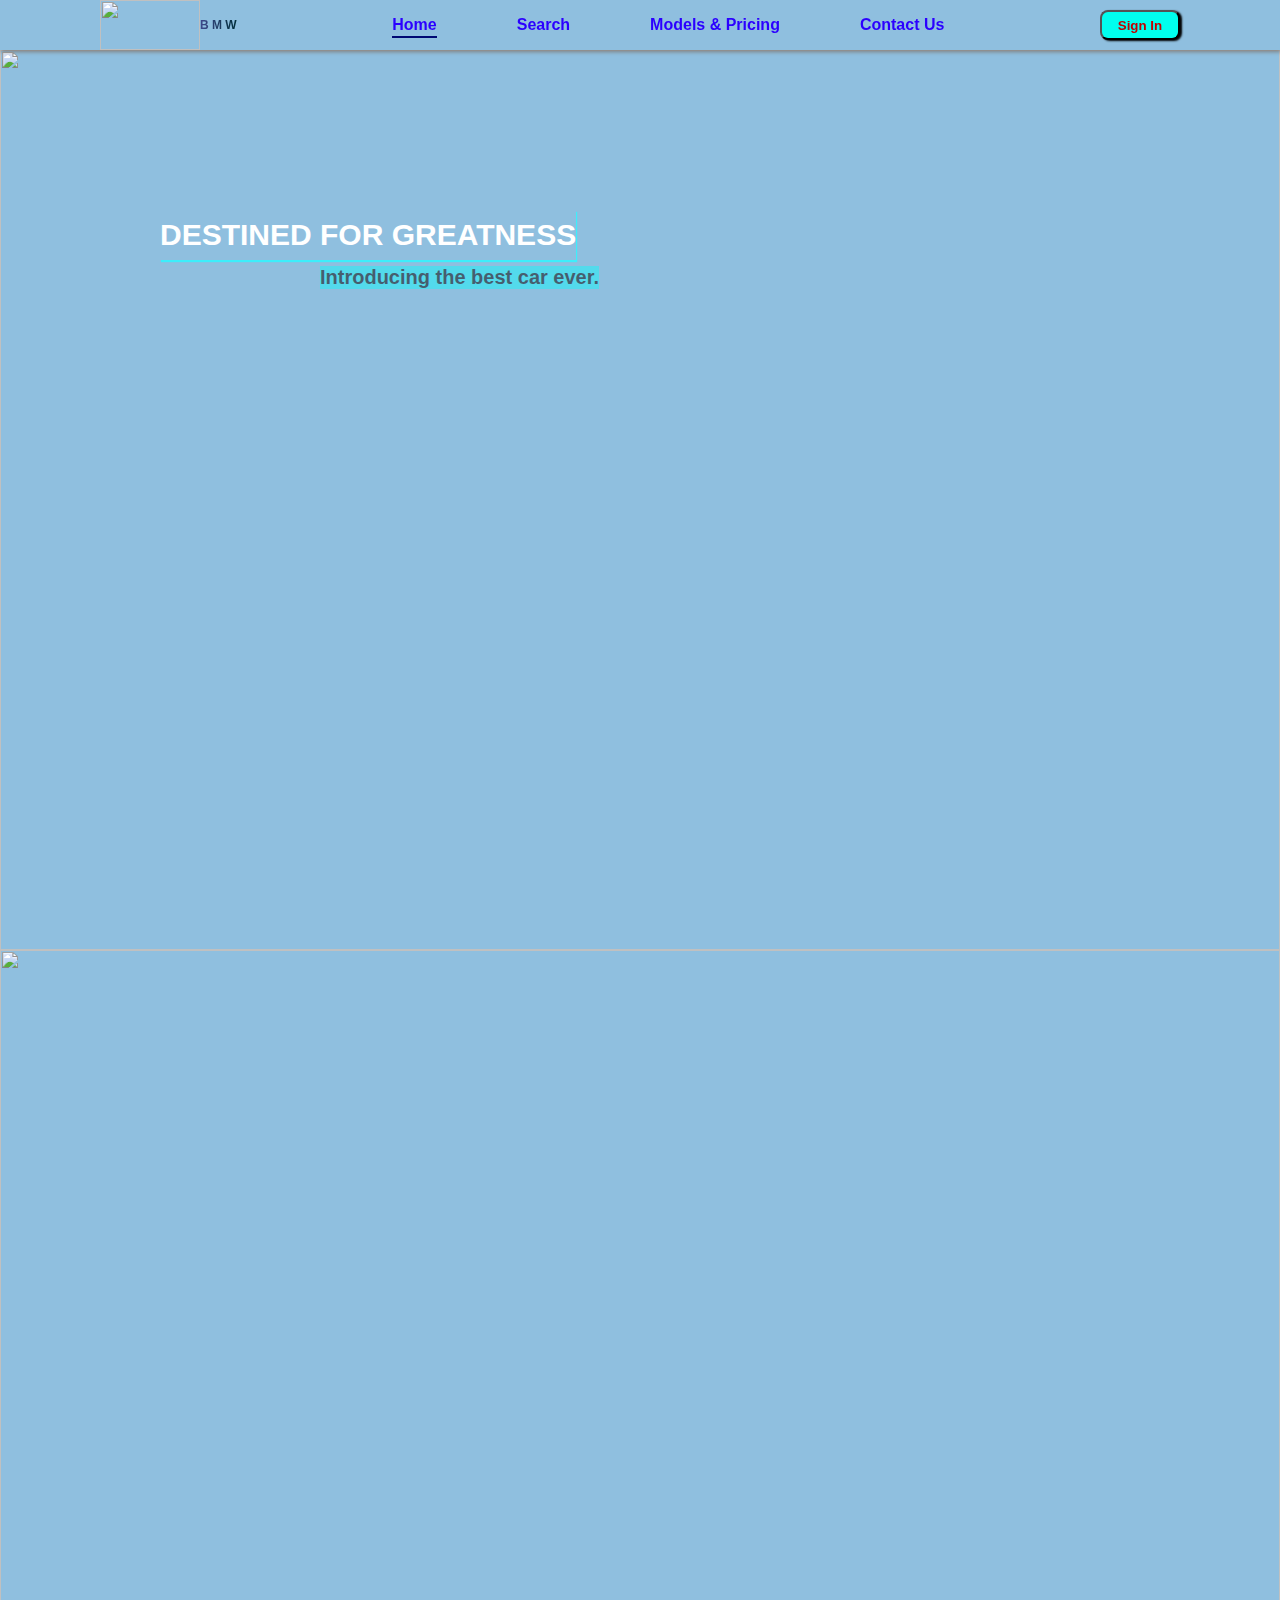
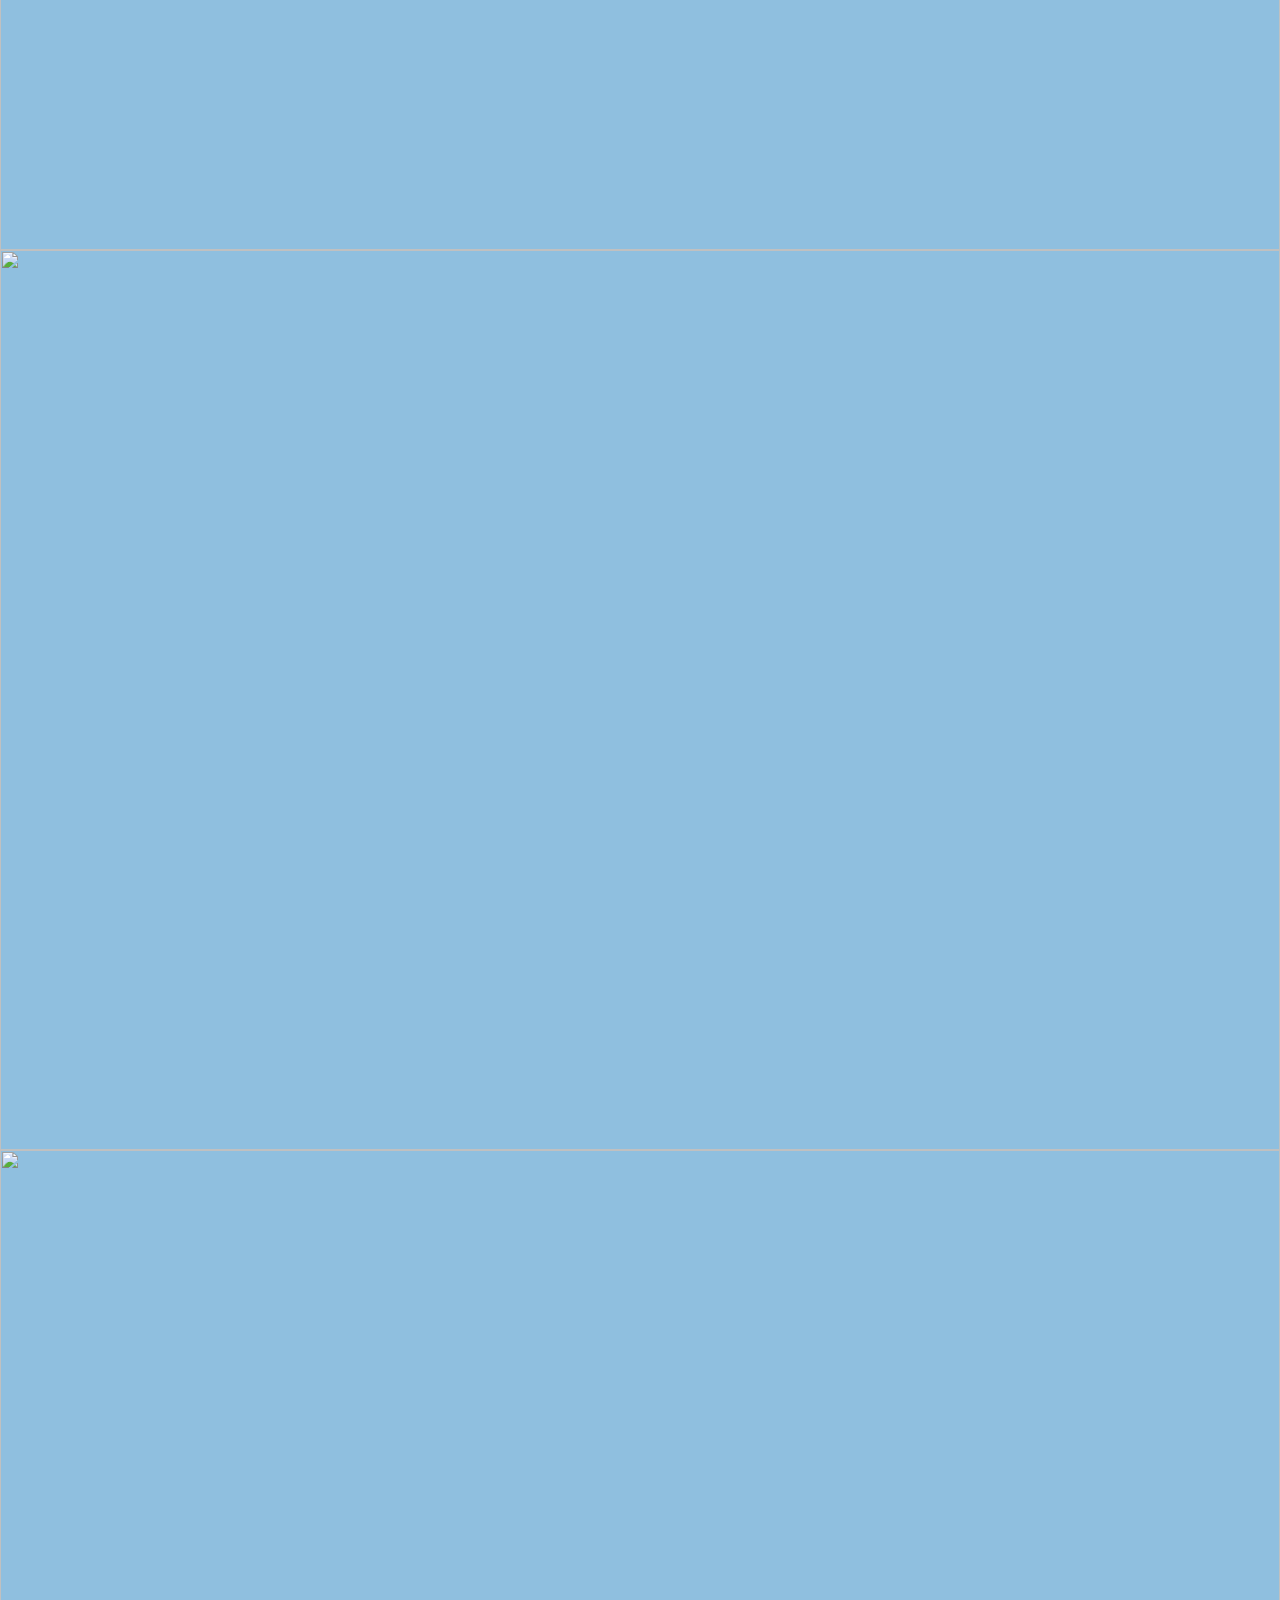
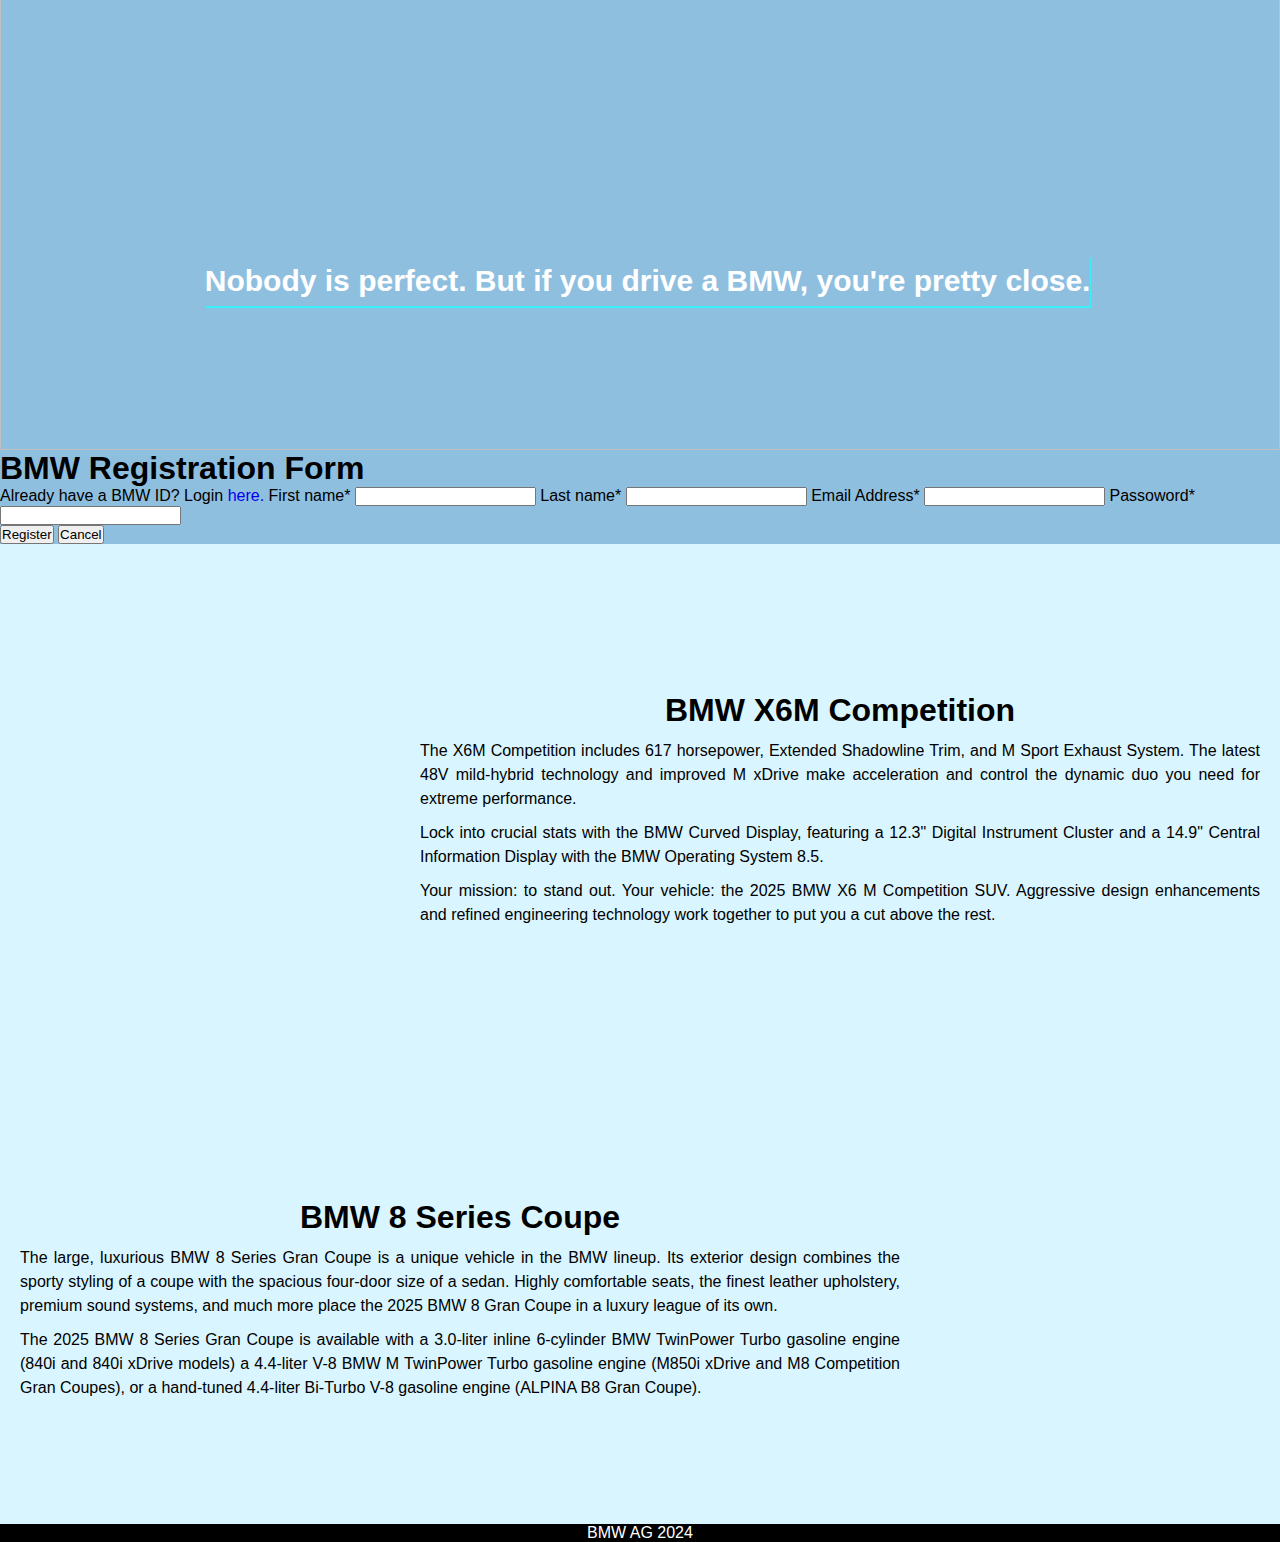
==== index.html @ 787c0e62 "a little edit" ====
<html lang="en">
<head>
    <meta charset="UTF-8">
    <meta name="viewport" content="width=device-width, initial-scale=1.0">
    <title>BMW</title>
    <link rel="stylesheet" href="style.css">
    <script src="changimage.js"></script>
   
</head>
<body>
    <!--nevigation-->
    <header>
        <a class="logo" href="https://www.bmw.com/en/index.html">
            <img src="./image/Logo.png" alt="logo" >B M W
        </a>
        
        <ul class="navbar">
            <li><a href="index.html" class="active">Home</a></li>
            <li><a href="search.html">Search</a></li>
            <li><a href="models.html">Models & Pricing</a></li>
            <li><a href="contact.html">Contact Us</a></li>
        </ul>

        <button class="btn" onclick="document.getElementById('form-container').style.display='block'">Sign In</button>
        
    </header>
    <!--nevigation-->

    <!---body-->
    <main>
        <section class="cover">
            <div class="cover-display-container">
                <img class="coverpic"  src="./image/cover.jpg" style="width:100%">
                <img class="coverpic" src="./image/cover2.jpg" style="width:100%">
                <img class="coverspic" src="./image/cover3.jpg" style="width:100%">
                <img class="coverpic" src="./image/cover4.jpg" style="width:100%">
              
            <!--<button class="previous" onclick="plusDivs(-1)">&#10094;</button>
                <button class="next" onclick="plusDivs(1)">&#10095;</button>-->
              </div>
            <div class="top-left">DESTINED FOR GREATNESS</div>
            <div class="top-left-small">Introducing the best car ever.</div>
            <div class="bottom-center">Nobody is perfect. But if you drive a BMW, you're pretty close.</div>
        </section>


        <!---LoginForm-->
        <div id="form-container">
        
            <form class="registeration-form animate">
                <h1 class="title-BMW">BMW Registration Form</h1>
               <span class="signin-BMW">Already have a BMW ID? Login <a href="#">here.</a></span>
    
                <label class="label-login" for="fname">First name*</label>
                <input class="input-login" type="text" id="fname" name="fname" required>
    
                <label class="label-login" for="Lname">Last name*</label>
                <input class="input-login" type="text" id="fname" name="fname" required>
    
                <label class="label-login" for="email">Email Address*</label>
                <input class="input-login" type="email" id="email" name="email" required>
    
                <label class="label-login" for="password">Passoword*</label>
                <input class="input-login" type="password" id="password" name="password" required>
                
                <div class="bottom-btn">
                    <button class="btn-reg"><a>Register</a></button>
                    <button class="btn-cancel" onclick="document.getElementById('form-container').style.display='none'"><a>Cancel</a></button>
    
                </div>
                
    
            </form>
        </div>
        <!---LoginForm-->
    
        

        <section class="detail">
            <div class="first">
                <video src="./image/interior.mp4" autoplay muted loop></video>
                <div class="text">
                    <h1>BMW X6M Competition</h1>
                    <p>The X6M Competition includes 617 horsepower, Extended Shadowline Trim, and M Sport Exhaust System. The latest 48V mild-hybrid technology and improved M xDrive make acceleration and control the dynamic duo you need for extreme performance.</p>
                    <p>Lock into crucial stats with the BMW Curved Display, featuring a 12.3" Digital Instrument Cluster and a 14.9" Central Information Display with the BMW Operating System 8.5.</p>
                    <p>Your mission: to stand out. Your vehicle: the 2025 BMW X6 M Competition SUV. Aggressive design enhancements and refined engineering technology work together to put you a cut above the rest.</p>
                </div>
            </div>
            <div class="second">
                <div class="text2">
                    <h1>BMW 8 Series Coupe</h1>
                    <p>The large, luxurious BMW 8 Series Gran Coupe is a unique vehicle in the BMW lineup. Its exterior design combines the sporty styling of a coupe with the spacious four-door size of a sedan. Highly comfortable seats, the finest leather upholstery, premium sound systems, and much more place the 2025 BMW 8 Gran Coupe in a luxury league of its own.</p>
                    <p>The 2025 BMW 8 Series Gran Coupe is available with a 3.0-liter inline 6-cylinder BMW TwinPower Turbo gasoline engine (840i and 840i xDrive models) a 4.4-liter V-8 BMW M TwinPower Turbo gasoline engine (M850i xDrive and M8 Competition Gran Coupes), or a hand-tuned 4.4-liter Bi-Turbo V-8 gasoline engine (ALPINA B8 Gran Coupe).</p>
                </div>
                
                <video src="./image/BMW_Ad.mp4" autoplay loop muted alt="AD">
            </div>



            
        </section>

        
    </main>
    <!--body end-->

    <!--footer-->
    <footer>
        <p>BMW AG 2024</p>
    </footer>
    <!--footer end-->

    <!--login form close when click on out side the form-->
    <script>
        var form_container = document.getElementById("form-container");

        window.onclick = function(close) {
            if (close.target == form_container) {
                form_container.style.display = "none";
            }
        }
    </script>
    <!--login form close when click on out side the form-->
</body>
</html>
---- style.css ----
*{
    margin: 0;
    padding: 0;
    box-sizing: border-box;
    font-family: Arial, Helvetica, sans-serif;
    text-decoration: none;
    list-style: none;
    scroll-behavior: smooth;
}

:root{
    --main-color: #fff;
    --text-color: #000;
    --bg-color: #2ba5f7;
}

body{
    background-color: #8fbfdf;

}

header{
    width: 100%;
    height: 50px;
    position: sticky;
    top: 0;
    z-index: 10;
    display: flex;
    justify-content: space-between;
    padding: 20px 100px;
    transition: 0.5s;
    background-color: var(--text-color);
    background: transparent;
    box-shadow: 1px 2px 4px grey;
 

}

.logo > img{
    width: 100px;
    height: 50px;

}

.logo{
    display: flex;
    align-items: center;
    background: linear-gradient(to right,  #78ffe8, #7362d2, #002d39);
    font-weight: bold;
    -webkit-text-fill-color: transparent; 
    -webkit-background-clip: text; 
    font-size: 12px;

}

.navbar{
    display: flex;
    align-items: center;
    column-gap: 5rem;
   
}

.navbar a{
    color: #2b00ff;
    font-weight: bold;
    
}

.navbar li{
    position: relative;
    
}

.navbar a::after{
    content: "";
    width: 0;
    height: 2px;
    background-color: rgb(0, 8, 115);
    position: absolute;
    bottom: -4px;
    left: 0;
    transition: 0.5s;
    
}



.navbar a:hover::after, .navbar .active::after{
    
    width: 100%;
    
}

.btn{
    background-color: rgb(0, 255, 238);
    display: flex;
    align-items: center;
    justify-content: center;
    justify-self: center;
    align-self: center;
    height: 30px;
    width: 80px;
    box-shadow: 2px 1px 2px black;
    color: rgb(194, 0, 0);
    font-weight: bold;
    border-radius: 0.5rem;

}

.btn:hover{
    color: #19006d;
    opacity: 0.5;
    
}

/*nav end*/


/*body*/

/*cover*/
.cover img{
    width: 100%;
}

.cover {
    position: relative;
    text-align: center;
    color: white;
  }

.top-left{
    position: absolute;
  top: 10rem;
  left: 10rem;
}

.top-left-small{
    position: absolute;
    top: 13.5rem;
    left: 20rem;
    font-size: 20px;
    font-weight: bold;
    color: #000000;
    background-color: rgba(0, 255, 255, 0.834);
    opacity: 0.5;
}

.bottom-center{
    position: absolute;
    bottom: 9rem;
    left: 16%;
}

.bottom-center, .top-left{
    display: flex;
    justify-content: center;
    align-items: center;
    font-size: 30px;
    background-color: grey;
    height: 50px;
    background: transparent;
    box-shadow: 1px 2px 1px rgb(61, 238, 251);
    font-weight: bold;
    -webkit-animation: glow 1s ease-in-out infinite alternate;
  -moz-animation: glow 1s ease-in-out infinite alternate;
  animation: glow 1s ease-in-out infinite alternate;
}


@-webkit-keyframes glow {
    from {
      text-shadow: 0 0 10px #fff, 0 0 20px #fff, 0 0 30px #e60073, 0 0 40px #e60073, 0 0 50px #e60073, 0 0 60px #e60073, 0 0 70px #e60073;
    }
    to {
      text-shadow: 0 0 20px #fff, 0 0 30px #0fd7ff, 0 0 40px #ff4da6, 0 0 50px #ff4da6, 0 0 60px #ff4da6, 0 0 70px #ff4da6, 0 0 80px #ff4da6;
    }
  }


/*cover end*/

.detail{
    background-color: #d9f5ff;
}
  
.first video{
    width: 500px;
    height: 500px;
    object-fit: scale-down;
    margin: 20px 50px;
    float: left;
}

.first .text p, .second .text2 p{
    text-wrap: wrap;
    text-align: justify;
    line-height: 1.5;
    margin: 10px 20px;
}

.first .text h1, .second .text2 h1{
    text-align: center;
    
}



.first{
    display: flex;
    justify-content: space-between;
    align-items: center;
    

}

.second video{
    height: 400px;
    width: 400px;
    margin: 20px 30px;
   
}

.second{
    display: flex;
    justify-content: space-between;
    align-items: center;
    
}
/*body end*/



/*footer*/
footer{
    background-color: black;
    color: white;
    text-align: center;
}
/*footer end*/


@media screen and (max-width: 1080px) {
    .top-left{
    position: absolute;
      top: 10rem;
      left: 10rem;
      font-size: 20px;
    }
    
    .top-left-small{
        position: absolute;
        top: 13.5rem;
        left: 10rem;
        font-size: 16px;
        font-weight: bold;
        color: #000000;
        background-color: rgba(0, 255, 255, 0.834);
        opacity: 0.5;
    }
    
    .bottom-center{
        position: absolute;
        bottom: 5rem;
        left: 20%;
        font-size: 20px;
    }
}

@media screen and (max-width: 900px){
    .top-left{
        position: absolute;
          top: 7rem;
          left: 8rem;
          font-size: 18px;
        }
        
        .top-left-small{
            position: absolute;
            top: 10.5rem;
            left: 9rem;
            font-size: 14px;
            font-weight: bold;
            color: #000000;
            background-color: rgba(0, 255, 255, 0.834);
            opacity: 0.5;
        } 

        .first .text p, .second .text2 p{
            text-wrap: wrap;
            text-align: justify;
            line-height: 1.5;
            margin: 10px 20px;
            font-size: 14px;
        }
        
        .first .text h1, .second .text2 h1{
            text-align: center;
            
        }
}

@media screen and (max-width: 760px) {
    .top-left{
        position: absolute;
          top: 6rem;
          left: 8rem;
          font-size: 18px;
        }
        
        .top-left-small{
            position: absolute;
            top: 9.5rem;
            left: 9rem;
            font-size: 14px;
            font-weight: bold;
            color: #000000;
            background-color: rgba(0, 255, 255, 0.834);
            opacity: 0.5;
        } 

        .second{
            display: flex;
            justify-content: space-between;
            align-items: center;
            flex-direction: column;
            
            
        }

        .second video{
            height: 300px;
            width: 300px;
            margin: 20px 30px;
           
        }

        .first video{
            width: 300px;
            height: 400px;
            margin: 10px 20px;
            float: left;
        }

        .first .text p, .second .text2 p{
            text-wrap: wrap;
            text-align: justify;
            line-height: 1.5;
            margin: 10px 10px;
            font-size: 12px;
        }
    
}
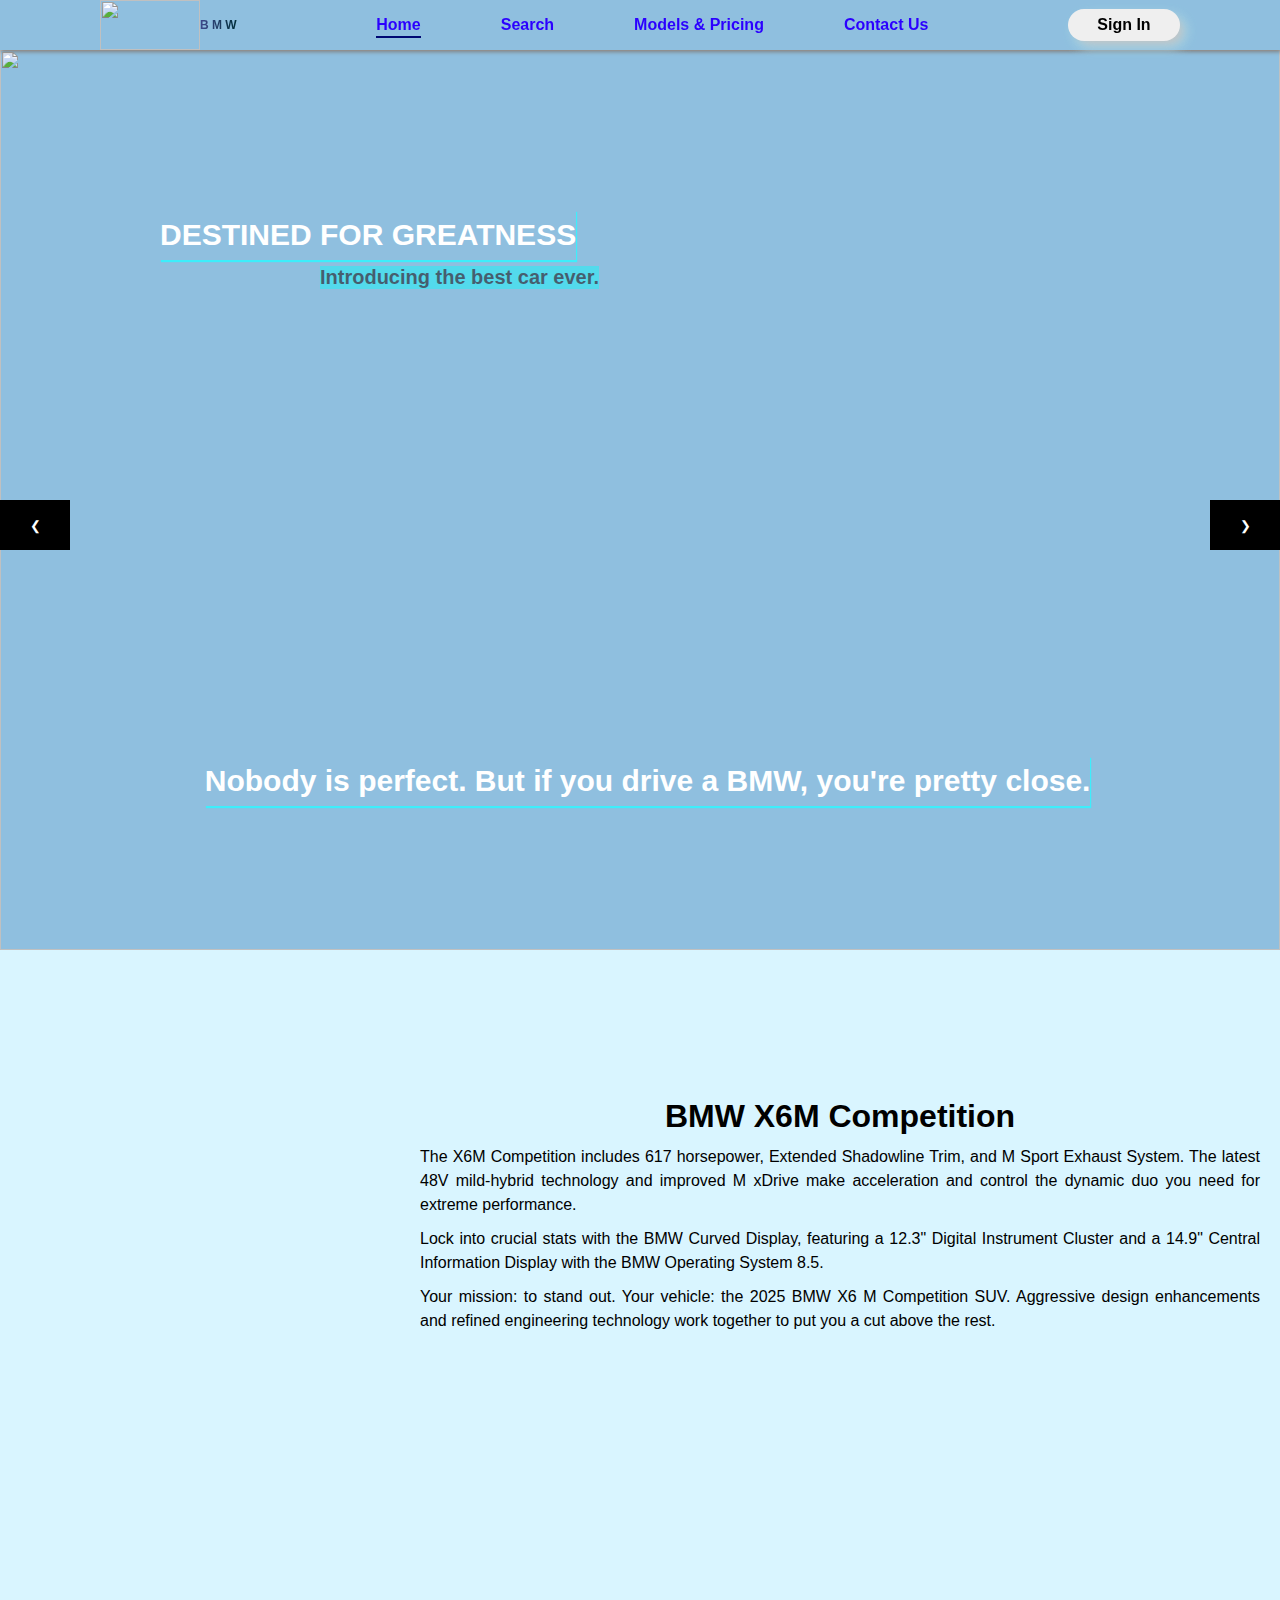
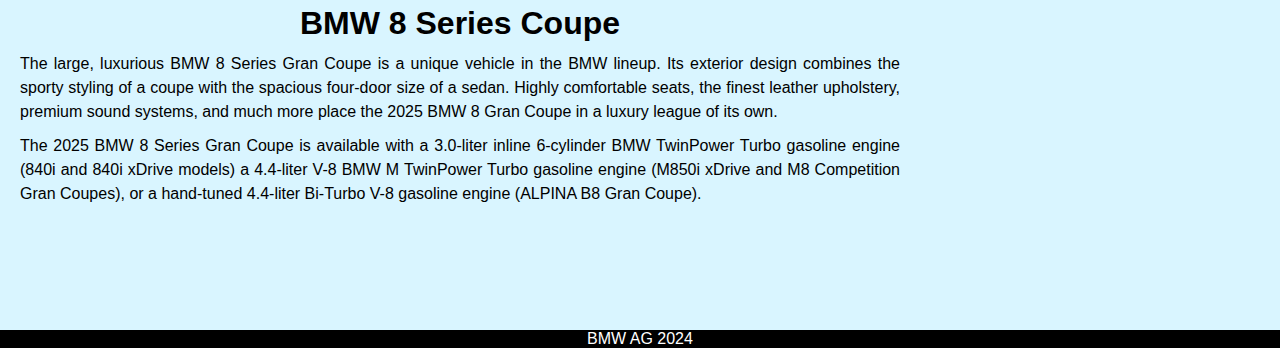
==== commit 514911c7: "botton hover effect edit" ====
--- a/index.html
+++ b/index.html
@@ -4,7 +4,7 @@
     <meta name="viewport" content="width=device-width, initial-scale=1.0">
     <title>BMW</title>
     <link rel="stylesheet" href="style.css">
-    <script src="changimage.js"></script>
+    
    
 </head>
 <body>
@@ -30,13 +30,13 @@
     <main>
         <section class="cover">
             <div class="cover-display-container">
-                <img class="coverpic"  src="./image/cover.jpg" style="width:100%">
+                <img class="coverpic" style="display: block;" src="./image/cover.jpg" style="width:100%">
                 <img class="coverpic" src="./image/cover2.jpg" style="width:100%">
-                <img class="coverspic" src="./image/cover3.jpg" style="width:100%">
+                <img class="coverpic" src="./image/cover3.jpg" style="width:100%">
                 <img class="coverpic" src="./image/cover4.jpg" style="width:100%">
               
-            <!--<button class="previous" onclick="plusDivs(-1)">&#10094;</button>
-                <button class="next" onclick="plusDivs(1)">&#10095;</button>-->
+                <button class="previous" onclick="plusDivs(-1)">&#10094;</button>
+                <button class="next" onclick="plusDivs(1)">&#10095;</button>
               </div>
             <div class="top-left">DESTINED FOR GREATNESS</div>
             <div class="top-left-small">Introducing the best car ever.</div>
@@ -112,15 +112,8 @@
     <!--footer end-->
 
     <!--login form close when click on out side the form-->
-    <script>
-        var form_container = document.getElementById("form-container");
-
-        window.onclick = function(close) {
-            if (close.target == form_container) {
-                form_container.style.display = "none";
-            }
-        }
-    </script>
+    <script src="changimage.js"></script>
+    
     <!--login form close when click on out side the form-->
 </body>
 </html>--- a/style.css
+++ b/style.css
@@ -19,11 +19,13 @@
 
 }
 
+/*navigation bar*/
 header{
     width: 100%;
     height: 50px;
     position: sticky;
     top: 0;
+    bottom: 0;
     z-index: 10;
     display: flex;
     justify-content: space-between;
@@ -57,7 +59,6 @@
     display: flex;
     align-items: center;
     column-gap: 5rem;
-   
 }
 
 .navbar a{
@@ -92,26 +93,50 @@
 }
 
 .btn{
-    background-color: rgb(0, 255, 238);
+    
     display: flex;
     align-items: center;
     justify-content: center;
     justify-self: center;
     align-self: center;
-    height: 30px;
-    width: 80px;
-    box-shadow: 2px 1px 2px black;
-    color: rgb(194, 0, 0);
+    width: 7em;
+    height: 2em;
+    border-radius: 30em;
+    font-size: 16px;
+    font-family: Arial, Helvetica, sans-serif;
+    border: none;
+    overflow: hidden;
+    z-index: 1;
+    box-shadow: 6px 6px 12px #c5c5c5,
+    6px 6px 12px #7ddaff;
+    cursor: pointer;
     font-weight: bold;
-    border-radius: 0.5rem;
-
-}
-
-.btn:hover{
-    color: #19006d;
-    opacity: 0.5;
-    
-}
+
+}
+
+.btn::before{
+  display: flex;
+    align-items: center;
+    justify-content: center;
+    justify-self: center;
+    align-self: center;
+    content: '';
+  width: 0;
+  height: 2em;
+  border-radius: 30em;
+  position: absolute;
+  
+  
+  background-image: linear-gradient(to right,
+  #81c4ff 0%, #16588e 50%, #E7222e 100%);
+  transition: -1s ease;
+  z-index: -1;
+}
+
+.btn:hover::before{
+  width: 7em;
+}
+
 
 /*nav end*/
 
@@ -119,6 +144,11 @@
 /*body*/
 
 /*cover*/
+
+.coverpic{
+  display: none;
+}
+
 .cover img{
     width: 100%;
 }
@@ -128,6 +158,31 @@
     text-align: center;
     color: white;
   }
+
+.previous{
+  position: absolute;
+  z-index: 3;
+  top: 50%;
+  left: 0;
+}
+.next{
+  position: absolute;
+  z-index: 3;
+  top: 50%;
+  right: 0;
+}
+
+.previous, .next{
+  width: 70px;
+  height: 50px;
+  background-color: black;
+  border: none;
+  color: white;
+}
+
+.previous:hover, .next:hover{
+  background-color: rgba(158, 158, 158, 0.723);
+}
 
 .top-left{
     position: absolute;
@@ -350,4 +405,227 @@
             font-size: 12px;
         }
     
-}+}
+
+
+
+
+/*Registration Form*/
+
+#form-container{
+  display: none; 
+  position: fixed; 
+  z-index: 10; 
+  left: 0;
+  top: 0;
+  width: 100%; 
+  height: 100%; 
+  overflow: auto scroll; 
+  scroll-behavior: smooth;
+  background-color: rgb(0,0,0); 
+  background-color: rgba(0,0,0,0.4); 
+  padding-top: 60px;
+}
+
+
+.registeration-form{
+  display: flex;
+  flex-direction: column;
+  justify-content: space-between;
+  background-color: rgb(162, 197, 203);
+  width: 40rem;
+  border: black solid 2pt;
+  padding: 20px 100px 20px 130px;
+  margin-top: 20px;
+  border-radius: 2rem;
+  margin: 5% auto 15% auto;
+
+}
+
+.title-BMW, .signin-BMW{
+  text-align: center;
+
+}
+
+
+
+
+.label-login{
+  font-size: 20px;
+  font-weight: bold;
+}
+
+.input-login{
+  width: 380px;
+  height: 30px;
+  background-color: #babcbc ;
+}
+
+.label-login, .input-login{
+  margin: 10px;
+}
+
+.bottom-btn{
+  display: flex;
+  justify-content: space-between;
+}
+
+.btn-reg{
+  width: 150px;
+  height: 26px;
+  background-color: rgb(134, 66, 245);
+}
+.btn-cancel{
+  width: 150px;
+  height: 26px;
+  background-color: #f4692d;
+}
+
+.btn-reg:hover{
+  background-color: #bd0dee;
+}
+
+.btn-cancel:hover{
+  background-color: red;
+}
+
+
+
+
+/* Add Zoom Animation */
+.animate {
+  -webkit-animation: animatezoom 0.6s;
+  animation: animatezoom 0.6s
+}
+
+@-webkit-keyframes animatezoom {
+  from {-webkit-transform: scale(0)} 
+  to {-webkit-transform: scale(1)}
+}
+  
+@keyframes animatezoom {
+  from {transform: scale(0)} 
+  to {transform: scale(1)}
+}
+
+/*Registration Form End*/
+
+
+
+/*search*/
+
+
+
+.search-content{
+  position: relative;
+  display: inline-block;
+  text-align: center;
+  padding: 20px; 
+  width: 80%;
+  z-index: 8;
+  margin: 5% 10% 15% 10%;
+  
+  
+
+  
+}
+
+.type-search{
+  width: 80%;
+  height: 2rem;
+}
+
+.search-btn{
+  width: 2rem;
+  height: 2rem;
+  
+}
+
+#example-items{
+  
+  height: 500px;
+  display: none;
+ 
+  left: 0;
+  top: 100px;
+  width: 100%; 
+   height: 100%; 
+  overflow: auto;
+  background-color: rgb(0,0,0); 
+  background-color: rgba(0,0,0,0.4);
+
+  
+  
+  
+  }
+
+#example-items h3{
+  text-align: left;
+  padding: 20px 20px;
+  
+}
+
+.cars{
+  width: 150px;
+  height: 100px;
+
+}
+
+.desc {
+  padding: 15px;
+  text-align: center;
+}
+
+.models {
+  background-color: rgb(222, 217, 211);
+  border-radius: 20px;
+  margin: 10px;
+  padding: 0 6px;
+  float: left;
+  width: 24.99999%;
+}
+
+.most-search-cars{
+  display: flex;
+  flex-wrap: wrap;
+  justify-content: center;
+  opacity: 0.8;
+  
+}
+
+.models:hover{
+  background-color: rgb(172, 167, 159);
+ 
+  
+}
+
+.close {
+  position: absolute;
+  right: 15%;
+  top: 27px;
+  color: #000;
+  font-size: 20px;
+  font-weight: bold;
+}
+
+.close:hover,
+.close:focus {
+  color: red;
+  cursor: pointer;
+}
+
+#intro{
+  position: fixed;
+  left: 0;
+  top: 0;
+  width: 100%;
+  
+}
+
+
+
+/*search*/
+
+
+
+
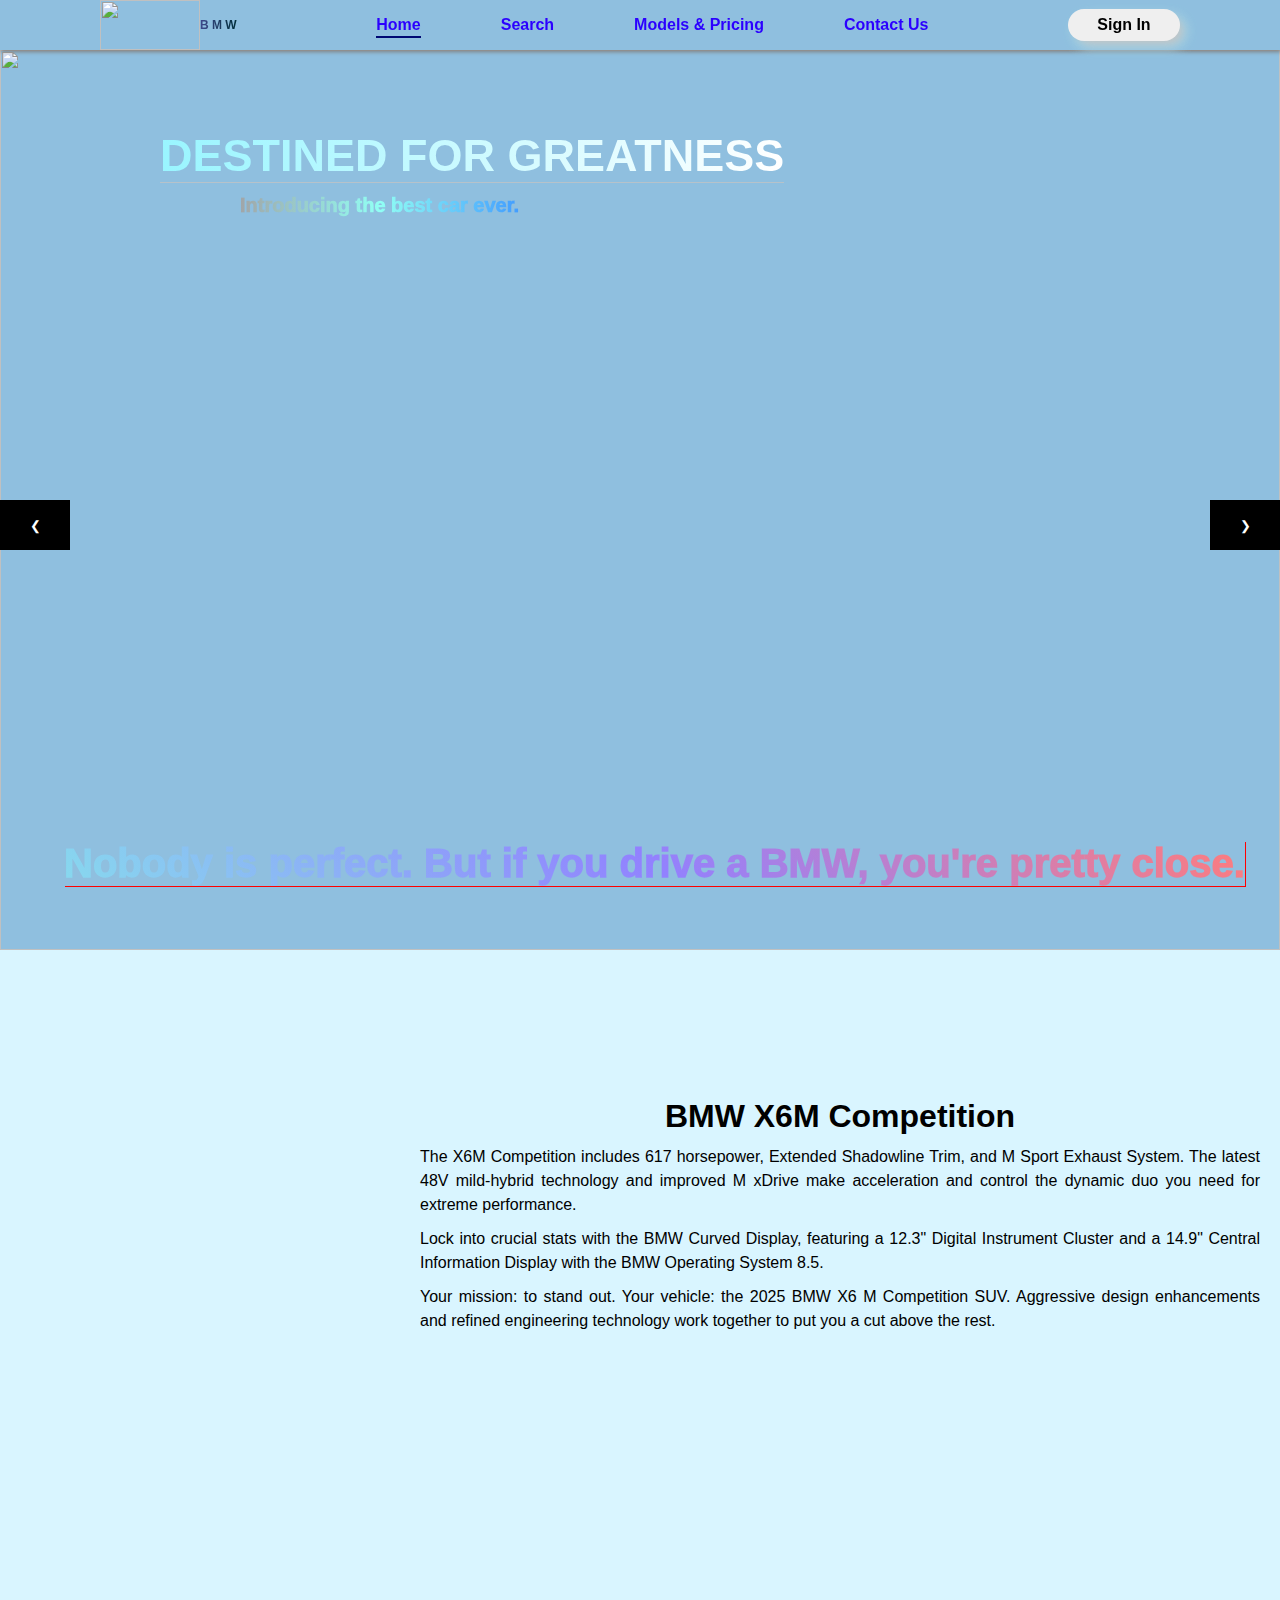
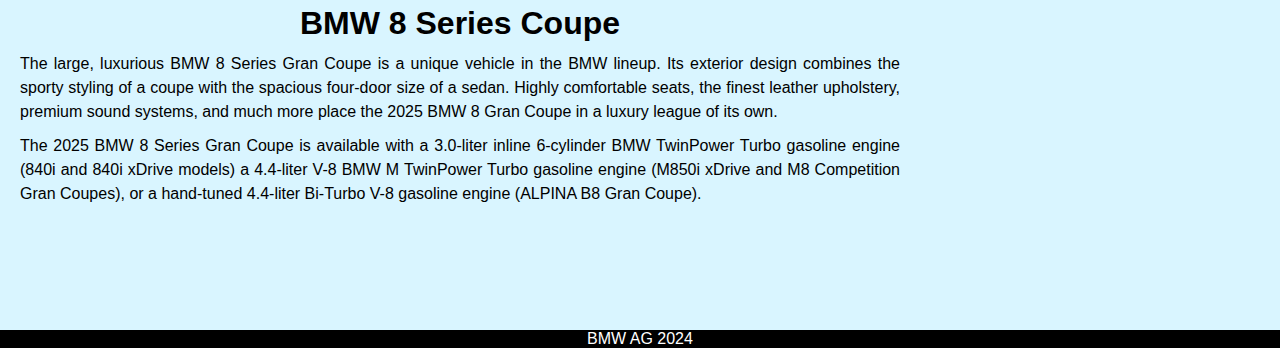
==== commit d525a9b8: "edit" ====
--- a/index.html
+++ b/index.html
@@ -27,7 +27,47 @@
     <!--nevigation-->
 
     <!---body-->
+
+
+
     <main>
+        <!---LoginForm-->
+        <div id="form-container">
+            <div class="page front-login animate">
+                <form action="">
+                    <h1>Login</h1>
+                    <div class="input-box">
+                        <input type="text" placeholder="Username" required>
+                        <i class='bx bx-user'></i>
+                    </div>
+                    <div class="input-box">
+                        <input type="password" placeholder="password" required>
+                        <i class='bx bxs-lock'></i>
+                    </div>
+                    <div class="remember-link">
+                        <label><input type="checkbox">Remember me</label>
+                        <a href="#">Forget password</a>
+
+                    </div>
+                    <button type="submit" class="btn-login">Login</button>
+
+                    <div class="register">
+                        <span>Don't have an account?</span> 
+                        <a onclick="openTab()">Register Here</a>
+                        
+                    </div>
+                    
+                </form>
+              
+
+               
+
+            </div>
+
+        </div>
+        <!---LoginForm end-->
+
+
         <section class="cover">
             <div class="cover-display-container">
                 <img class="coverpic" style="display: block;" src="./image/cover.jpg" style="width:100%">
@@ -44,39 +84,11 @@
         </section>
 
 
-        <!---LoginForm-->
-        <div id="form-container">
         
-            <form class="registeration-form animate">
-                <h1 class="title-BMW">BMW Registration Form</h1>
-               <span class="signin-BMW">Already have a BMW ID? Login <a href="#">here.</a></span>
-    
-                <label class="label-login" for="fname">First name*</label>
-                <input class="input-login" type="text" id="fname" name="fname" required>
-    
-                <label class="label-login" for="Lname">Last name*</label>
-                <input class="input-login" type="text" id="fname" name="fname" required>
-    
-                <label class="label-login" for="email">Email Address*</label>
-                <input class="input-login" type="email" id="email" name="email" required>
-    
-                <label class="label-login" for="password">Passoword*</label>
-                <input class="input-login" type="password" id="password" name="password" required>
-                
-                <div class="bottom-btn">
-                    <button class="btn-reg"><a>Register</a></button>
-                    <button class="btn-cancel" onclick="document.getElementById('form-container').style.display='none'"><a>Cancel</a></button>
-    
-                </div>
-                
-    
-            </form>
-        </div>
-        <!---LoginForm-->
     
         
 
-        <section class="detail">
+        <div class="detail">
             <div class="first">
                 <video src="./image/interior.mp4" autoplay muted loop></video>
                 <div class="text">
@@ -99,7 +111,7 @@
 
 
             
-        </section>
+        </div>
 
         
     </main>
--- a/style.css
+++ b/style.css
@@ -1,3 +1,6 @@
+@import url("https://unpkg.com/boxicons@2.1.4/css/boxicons.min.css");
+
+
 *{
     margin: 0;
     padding: 0;
@@ -18,6 +21,8 @@
     background-color: #8fbfdf;
 
 }
+
+
 
 /*navigation bar*/
 header{
@@ -186,51 +191,65 @@
 
 .top-left{
     position: absolute;
-  top: 10rem;
-  left: 10rem;
+    top: 5rem;
+    left: 10rem;
+    font-size: 45px;
+    background: linear-gradient(to right,rgb(153, 245, 255) 0%, rgb(255, 255, 255) 100%);
+    -webkit-background-clip: text;
+    -webkit-text-fill-color: transparent;
+    font-weight: 800;
+    box-shadow: 0 1px #c2c2c2c2;
+  }
+
+@keyframes slidein {
+  from{
+    transform: translate(-350px);
+  }
+  to{
+    transform: translate(0);
+  }
 }
 
 .top-left-small{
-    position: absolute;
-    top: 13.5rem;
-    left: 20rem;
-    font-size: 20px;
-    font-weight: bold;
-    color: #000000;
-    background-color: rgba(0, 255, 255, 0.834);
-    opacity: 0.5;
-}
+  position: absolute;
+  top: 9rem;
+  left: 15rem;
+  font-size: 20px;
+  font-weight: 1000;
+  background: linear-gradient(to right,rgba(162, 163, 163, 0.922) 0%,rgb(145, 255, 244) ,rgb(66, 157, 255) 100%);
+  -webkit-background-clip: text;
+  -webkit-text-fill-color: transparent;
+  
+} 
 
 .bottom-center{
-    position: absolute;
-    bottom: 9rem;
-    left: 16%;
-}
-
-.bottom-center, .top-left{
-    display: flex;
-    justify-content: center;
-    align-items: center;
-    font-size: 30px;
-    background-color: grey;
-    height: 50px;
-    background: transparent;
-    box-shadow: 1px 2px 1px rgb(61, 238, 251);
-    font-weight: bold;
-    -webkit-animation: glow 1s ease-in-out infinite alternate;
-  -moz-animation: glow 1s ease-in-out infinite alternate;
-  animation: glow 1s ease-in-out infinite alternate;
-}
-
-
-@-webkit-keyframes glow {
-    from {
-      text-shadow: 0 0 10px #fff, 0 0 20px #fff, 0 0 30px #e60073, 0 0 40px #e60073, 0 0 50px #e60073, 0 0 60px #e60073, 0 0 70px #e60073;
-    }
-    to {
-      text-shadow: 0 0 20px #fff, 0 0 30px #0fd7ff, 0 0 40px #ff4da6, 0 0 50px #ff4da6, 0 0 60px #ff4da6, 0 0 70px #ff4da6, 0 0 80px #ff4da6;
-    }
-  }
+  position: absolute;
+  bottom: 4rem;
+  left: 5%;
+  font-size: 40px;
+  background: linear-gradient(45deg, rgb(135, 217, 238), rgb(146, 129, 255), rgb(255, 124, 124));
+  -webkit-background-clip: text;
+  -webkit-text-fill-color: transparent;
+  font-weight: 1000;
+  box-shadow: 1px 1px rgb(255, 0, 0);
+  z-index: 100;
+}
+
+@keyframes fadein {
+  0%{
+    opacity: 0;
+  }
+
+  100%{
+    opacity: 1;
+  }
+  
+}
+
+
+    
+  
+
 
 
 /*cover end*/
@@ -298,49 +317,70 @@
 @media screen and (max-width: 1080px) {
     .top-left{
     position: absolute;
-      top: 10rem;
+      top: 5rem;
+      left: 10rem;
+      font-size: 30px;
+      background: linear-gradient(to right,rgb(153, 245, 255) 0%, rgb(255, 255, 255) 100%);
+    -webkit-background-clip: text;
+    -webkit-text-fill-color: transparent;
+    font-weight: 1000;
+    box-shadow: 0 1px #c2c2c2c2;
+    }
+    
+    .top-left-small{
+      position: absolute;
+      top: 8rem;
       left: 10rem;
       font-size: 20px;
-    }
-    
-    .top-left-small{
-        position: absolute;
-        top: 13.5rem;
-        left: 10rem;
-        font-size: 16px;
-        font-weight: bold;
-        color: #000000;
-        background-color: rgba(0, 255, 255, 0.834);
-        opacity: 0.5;
-    }
+      font-weight: 1000;
+      background: linear-gradient(to right,rgba(162, 163, 163, 0.922) 0%,rgb(145, 255, 244) ,rgb(66, 157, 255) 100%);
+      -webkit-background-clip: text;
+      -webkit-text-fill-color: transparent;
+      
+} 
     
     .bottom-center{
         position: absolute;
-        bottom: 5rem;
-        left: 20%;
-        font-size: 20px;
+        bottom: 4rem;
+        left: 5%;
+        font-size: 25px;
+        background: linear-gradient(45deg, rgb(135, 217, 238), rgb(146, 129, 255), rgb(255, 124, 124));
+        -webkit-background-clip: text;
+        -webkit-text-fill-color: transparent;
+        font-weight: 1000;
+        box-shadow: 1px 1px rgb(255, 0, 0);
+        z-index: 100;
     }
 }
 
 @media screen and (max-width: 900px){
-    .top-left{
-        position: absolute;
-          top: 7rem;
-          left: 8rem;
-          font-size: 18px;
-        }
+  header{
+    display: none;
+  }
+
+  .top-left{
+    position: absolute;
+      top: 4rem;
+      left: 4rem;
+      font-size: 28px;
+      background: linear-gradient(to right,rgb(153, 245, 255) 0%, rgb(255, 255, 255) 100%);
+    -webkit-background-clip: text;
+    -webkit-text-fill-color: transparent;
+    font-weight: 1000;
+    box-shadow: 0 1px #c2c2c2c2;
+    }
         
-        .top-left-small{
-            position: absolute;
-            top: 10.5rem;
-            left: 9rem;
-            font-size: 14px;
-            font-weight: bold;
-            color: #000000;
-            background-color: rgba(0, 255, 255, 0.834);
-            opacity: 0.5;
-        } 
-
+    .top-left-small{
+      position: absolute;
+      top: 7rem;
+      left: 5rem;
+      font-size: 20px;
+      font-weight: 1000;
+      background: linear-gradient(to right,rgba(162, 163, 163, 0.922) 0%,rgb(145, 255, 244) ,rgb(66, 157, 255) 100%);
+      -webkit-background-clip: text;
+      -webkit-text-fill-color: transparent;
+      
+} 
         .first .text p, .second .text2 p{
             text-wrap: wrap;
             text-align: justify;
@@ -353,26 +393,63 @@
             text-align: center;
             
         }
+
+        .bottom-center{
+          position: absolute;
+          bottom: 3rem;
+          left: 1rem;
+          font-size: 22px;
+          background: linear-gradient(45deg, rgb(135, 217, 238), rgb(146, 129, 255), rgb(255, 124, 124));
+          -webkit-background-clip: text;
+          -webkit-text-fill-color: transparent;
+          font-weight: 1000;
+          box-shadow: 1px 1px rgb(255, 0, 0);
+          z-index: 100;
+      }
 }
 
 @media screen and (max-width: 760px) {
-    .top-left{
-        position: absolute;
-          top: 6rem;
-          left: 8rem;
-          font-size: 18px;
-        }
+  header{
+    display: none;
+  }
+  
+  .top-left{
+    position: absolute;
+      top: 2rem;
+      left: 4rem;
+      font-size: 24px ;
+      background: linear-gradient(to right,rgb(153, 245, 255) 0%, rgb(255, 255, 255) 100%);
+    -webkit-background-clip: text;
+    -webkit-text-fill-color: transparent;
+    font-weight: 1000;
+    box-shadow: 0 1px #c2c2c2c2;
+    }
         
-        .top-left-small{
-            position: absolute;
-            top: 9.5rem;
-            left: 9rem;
-            font-size: 14px;
-            font-weight: bold;
-            color: #000000;
-            background-color: rgba(0, 255, 255, 0.834);
-            opacity: 0.5;
-        } 
+    .top-left-small{
+      position: absolute;
+      top: 5rem;
+      left: 5rem;
+      font-size: 18px;
+      font-weight: 1000;
+      background: linear-gradient(to right,rgba(162, 163, 163, 0.922) 0%,rgb(145, 255, 244) ,rgb(66, 157, 255) 100%);
+      -webkit-background-clip: text;
+      -webkit-text-fill-color: transparent;
+      
+} 
+
+.bottom-center{
+  position: absolute;
+  bottom: 2rem;
+  left: 10px;
+  font-size: 20px;
+  background: linear-gradient(45deg, rgb(135, 217, 238), rgb(146, 129, 255), rgb(255, 124, 124));
+  -webkit-background-clip: text;
+  -webkit-text-fill-color: transparent;
+  font-weight: 800;
+  text-align: left;
+  box-shadow: none;
+  z-index: 100;
+}
 
         .second{
             display: flex;
@@ -392,9 +469,10 @@
 
         .first video{
             width: 300px;
-            height: 400px;
+            height: 250px;
             margin: 10px 20px;
             float: left;
+            object-fit: cover;
         }
 
         .first .text p, .second .text2 p{
@@ -404,6 +482,90 @@
             margin: 10px 10px;
             font-size: 12px;
         }
+
+        
+    
+}
+
+@media screen and (max-width: 560px) {
+  header{
+    display: none;
+  }
+  
+  .top-left{
+    position: absolute;
+      top: 0;
+      left: 4rem;
+      font-size: 22px;
+      background: linear-gradient(to right,rgb(153, 245, 255) 0%, rgb(255, 255, 255) 100%);
+      -webkit-background-clip: text;
+      -webkit-text-fill-color: transparent;
+      font-weight: 1000;
+      box-shadow: 0 1px #c2c2c2c2;
+    }
+        
+    .top-left-small{
+            position: absolute;
+            top: 3rem;
+            left: 4rem;
+            font-size: 18px;
+            font-weight: 1000;
+            background: linear-gradient(to right,rgba(162, 163, 163, 0.922) 0%,rgb(145, 255, 244) ,rgb(66, 157, 255) 100%);
+            -webkit-background-clip: text;
+            -webkit-text-fill-color: transparent;
+
+
+            
+    } 
+
+
+    .bottom-center{
+      position: absolute;
+      bottom: 2rem;
+      left: 10px;
+      font-size: 20px;
+      background: linear-gradient(45deg, rgb(135, 217, 238), rgb(146, 129, 255), rgb(255, 124, 124));
+      -webkit-background-clip: text;
+      -webkit-text-fill-color: transparent;
+      font-weight: 800;
+      box-shadow: none;
+      z-index: 100;
+  }
+        .second{
+            display: flex;
+            justify-content: space-between;
+            align-items: center;
+            flex-direction: column;
+            
+            
+        }
+
+        .second video{
+            height: 250px;
+            width: 250px;
+            margin: 20px 30px;
+           
+        }
+
+        .first video{
+            width: 300px;
+            height: 200px;
+            margin: 10px 20px;
+            float: left;
+            object-fit: cover;
+        }
+
+        .first .text p, .second .text2 p{
+            text-wrap: wrap;
+            text-align: justify;
+            line-height: 1.5;
+            margin: 10px 10px;
+            font-size: 10px;
+        }
+
+        .text h1, .text2 h1{
+          font-size: 14px;
+        }
     
 }
 
@@ -413,82 +575,161 @@
 /*Registration Form*/
 
 #form-container{
-  display: none; 
-  position: fixed; 
-  z-index: 10; 
+  
+  height: 100%;
+  width: 100%;
+  z-index: 100; 
+  position: absolute;
+  top: 0;
   left: 0;
-  top: 0;
-  width: 100%; 
-  height: 100%; 
-  overflow: auto scroll; 
   scroll-behavior: smooth;
-  background-color: rgb(0,0,0); 
   background-color: rgba(0,0,0,0.4); 
-  padding-top: 60px;
-}
-
-
-.registeration-form{
-  display: flex;
-  flex-direction: column;
-  justify-content: space-between;
-  background-color: rgb(162, 197, 203);
-  width: 40rem;
-  border: black solid 2pt;
-  padding: 20px 100px 20px 130px;
-  margin-top: 20px;
-  border-radius: 2rem;
+  display: none;
+  
+}
+
+
+
+#form-container .page{
+ 
+  height: 375px;
+  width: 350px;
+  background-color: rgba(255,255,255,0.1);
+  border-radius: 25px;
+  box-shadow: 0 25px 45px rgba(0, 0, 0, 0.25);
+  backdrop-filter: blur(20px);
+  border: 1px solid rgba(145, 230, 239, 0.1);
+  padding: 20px;
+  box-shadow: 0 0 50px rgb(3, 177, 189);
+  z-index: 100;
   margin: 5% auto 15% auto;
-
-}
-
-.title-BMW, .signin-BMW{
+  
+  
+  
+
+
+}
+
+
+.front-login h1{
   text-align: center;
-
-}
-
-
-
-
-.label-login{
-  font-size: 20px;
-  font-weight: bold;
-}
-
-.input-login{
-  width: 380px;
-  height: 30px;
-  background-color: #babcbc ;
-}
-
-.label-login, .input-login{
-  margin: 10px;
-}
-
-.bottom-btn{
+  color: white;
+}
+
+.front-login .input-box{
+  position: relative;
+  width: 100%;
+  height: 50px;
+  margin: 30px 0;
+
+}
+
+.front-login .input-box input{
+  width: 100%;
+  height: 100%;
+  border: none;
+  background: transparent;
+  outline: none;
+  border: 1px solid rgba(0, 0, 0, 0.25);
+  border-radius: 20px;
+  font-size: 16px;
+  color: white;
+  padding: 20px 45px 20px 20px;
+}
+
+.front-login .input-box .bx{
+  position: absolute;
+  right: 20px;
+  top: 30%;
+  transform: translate(-50%);
+  font-size: 22px;
+  
+}
+
+.front-login .input-box input::placeholder{
+  color: white;
+}
+
+.front-login .remember-link{
   display: flex;
   justify-content: space-between;
-}
-
-.btn-reg{
-  width: 150px;
-  height: 26px;
-  background-color: rgb(134, 66, 245);
-}
-.btn-cancel{
-  width: 150px;
-  height: 26px;
-  background-color: #f4692d;
-}
-
-.btn-reg:hover{
-  background-color: #bd0dee;
-}
-
-.btn-cancel:hover{
-  background-color: red;
-}
-
+  font-size: 14px;
+  margin: -15px 0 15px;
+  color: white;
+}
+
+.front-login .remember-link input{
+  margin-right: 5px;
+  
+}
+
+.front-login .remember-link a{
+  text-decoration: none;
+  color: white;
+}
+
+.front-login .remember-link a:hover{
+  text-decoration: underline;
+  font-weight: 600;
+}
+
+.front-login .btn-login{
+  width: 100%;
+  height: 40px;
+  border: none;
+  outline: none;
+  border-radius: 20px;
+  font-size: 16px;
+  font-weight: 400;
+  box-shadow: 6px 6px 12px rgba(0, 0, 255, 0.1);
+  overflow: hidden;
+  position: relative;
+  cursor: pointer;
+  z-index: 1;
+
+}
+
+.front-login .btn-login::before{
+  content: "";
+  width:  0;
+  height: 40px;
+  border-radius: 20px;
+  background-image: linear-gradient(45deg,
+  #bfdae5 0%, #616ae4 100%);
+  transition: -5s ease-in;
+  position: absolute;
+  top: 0;
+  left: 0;
+  z-index: -1;
+  
+}
+
+.front-login .btn-login:hover::before{
+  width: 100%;
+  
+}
+
+.front-login .register{
+  font-size: 12px;
+  margin-top: 30px;
+  text-align: center;
+  color: white;
+  
+
+}
+
+.front-login .register a{
+  text-decoration: none;
+  color: white;
+  
+
+}
+
+.front-login .register a:hover{
+  text-decoration: underline;
+  font-weight: 600;
+  cursor: pointer;
+}
 
 
 
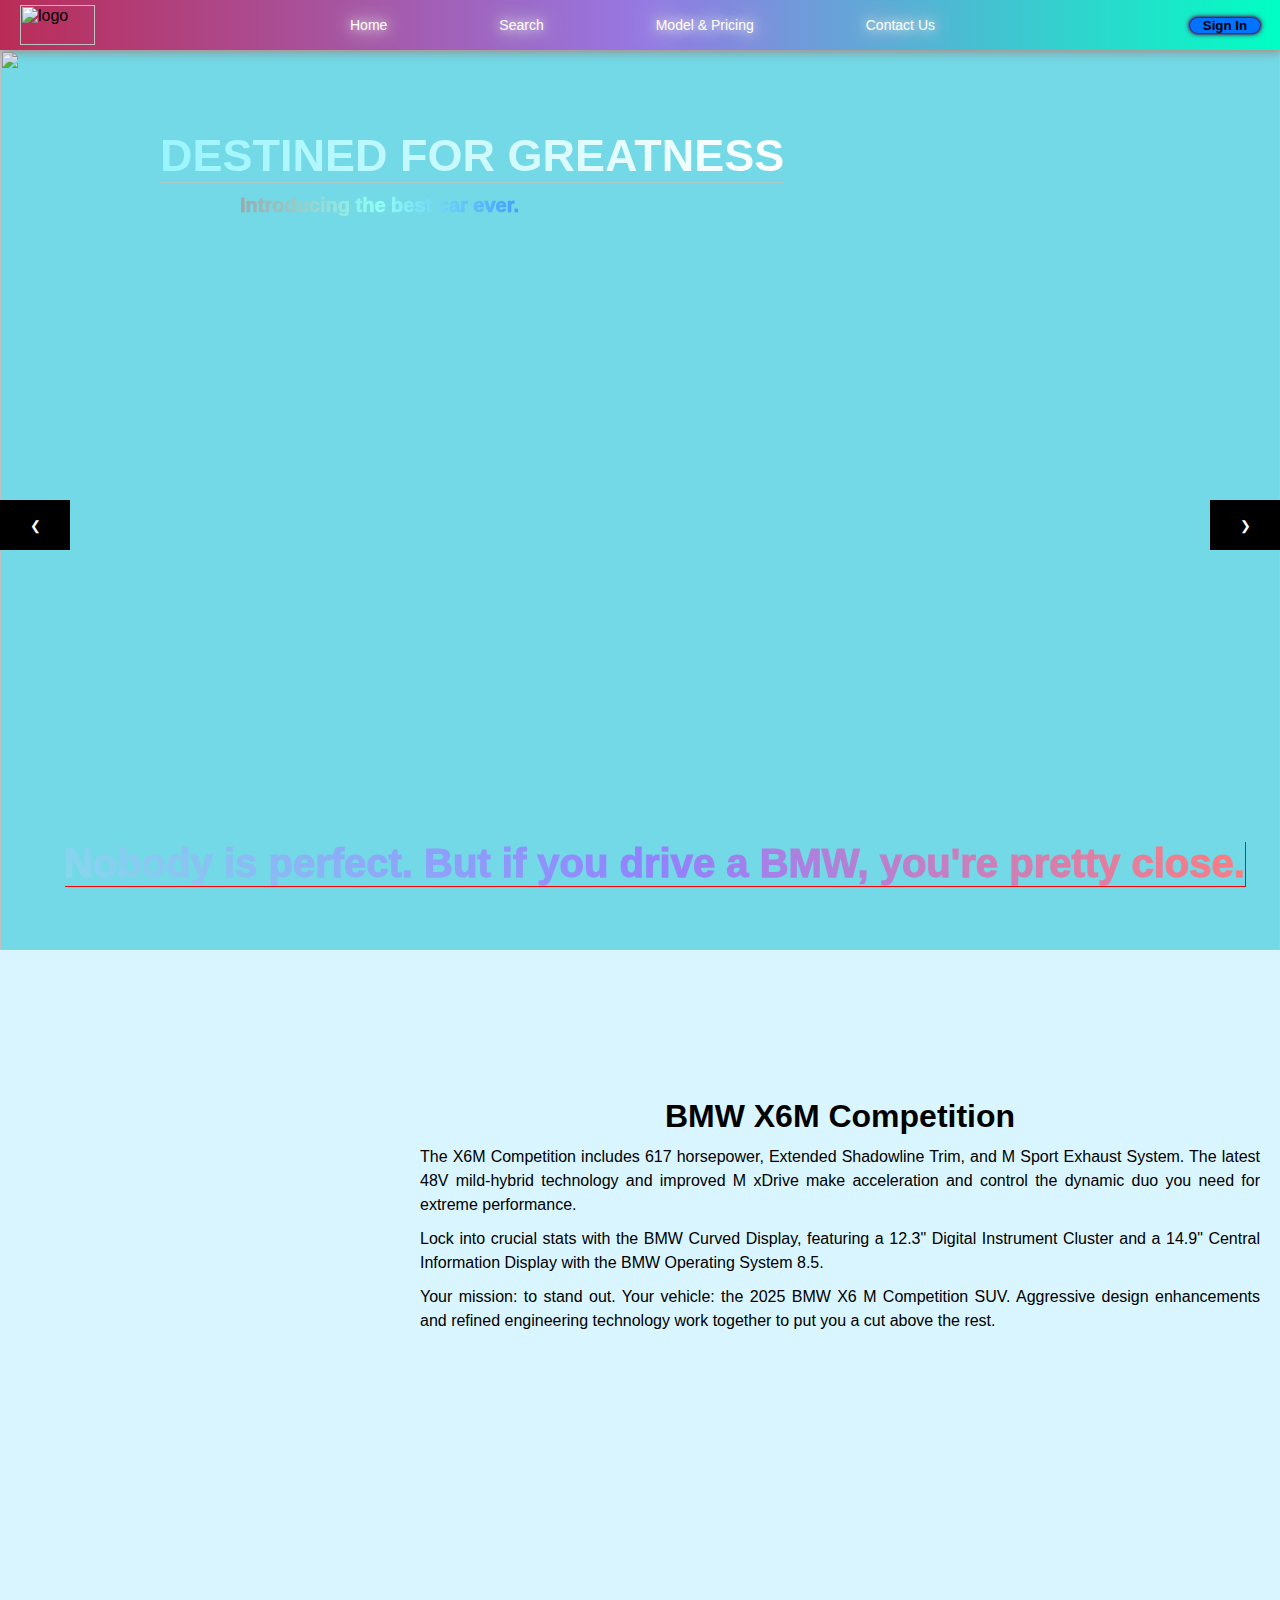
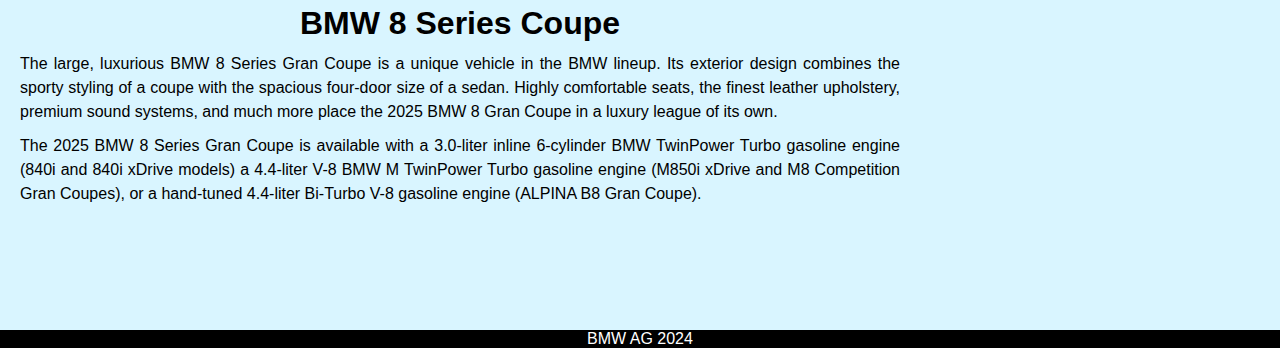
==== commit b64bc4bf: "add responsive navbar but pop up sign in page is not quite working in search.html" ====
--- a/index.html
+++ b/index.html
@@ -10,18 +10,28 @@
 <body>
     <!--nevigation-->
     <header>
-        <a class="logo" href="https://www.bmw.com/en/index.html">
-            <img src="./image/Logo.png" alt="logo" >B M W
-        </a>
+        <div class="navbar">
+            <div class="logo">
+                <img src="./image/Logo.png" alt="logo" width="75px" height="40px">
+            </div>
+            <ul>
+                <li class="hidenav active"><a href="index.html">Home</a></li>
+                <li class="hidenav"><a href="search.html">Search</a></li>
+                <li class="hidenav"><a href="#">Model & Pricing</a></li>
+                <li class="hidenav"><a href="#">Contact Us</a></li>
+            </ul>
+            <button onclick="openSignInPage()" class="hidenav btn-signin">Sign In</button>
+            <span onclick="opensidebar()" ><svg xmlns="http://www.w3.org/2000/svg" height="28px" viewBox="0 -960 960 960" width="28px" fill="#e8eaed"><path d="M120-240v-80h720v80H120Zm0-200v-80h720v80H120Zm0-200v-80h720v80H120Z"/></svg></span>
+        </div>
         
-        <ul class="navbar">
-            <li><a href="index.html" class="active">Home</a></li>
-            <li><a href="search.html">Search</a></li>
-            <li><a href="models.html">Models & Pricing</a></li>
-            <li><a href="contact.html">Contact Us</a></li>
+        <ul class="sidebar">
+            <span onclick="closesidebar()" class="cross"><svg xmlns="http://www.w3.org/2000/svg" height="24px" viewBox="0 -960 960 960" width="24px" fill="#e8eaed"><path d="m256-200-56-56 224-224-224-224 56-56 224 224 224-224 56 56-224 224 224 224-56 56-224-224-224 224Z"/></svg></span>
+            <li><a href="#">Home</a></li>
+            <li><a href="#">Search</a></li>
+            <li><a href="#">Model & Pricing</a></li>
+            <li><a href="#">Contact Us</a></li>
+            <button onclick="openSignInPage()" class="btn-signin">Sign In</button>
         </ul>
-
-        <button class="btn" onclick="document.getElementById('form-container').style.display='block'">Sign In</button>
         
     </header>
     <!--nevigation-->
@@ -32,7 +42,7 @@
 
     <main>
         <!---LoginForm-->
-        <div id="form-container">
+        <div id="form-container" onclick="closeSignInPage()">
             <div class="page front-login animate">
                 <form action="">
                     <h1>Login</h1>
@@ -124,7 +134,7 @@
     <!--footer end-->
 
     <!--login form close when click on out side the form-->
-    <script src="changimage.js"></script>
+    <script src="app.js"></script>
     
     <!--login form close when click on out side the form-->
 </body>
--- a/style.css
+++ b/style.css
@@ -11,135 +11,221 @@
     scroll-behavior: smooth;
 }
 
+
+
 :root{
     --main-color: #fff;
     --text-color: #000;
     --bg-color: #2ba5f7;
 }
 
+
 body{
-    background-color: #8fbfdf;
-
-}
+  height: 100vh;
+  height: 100dvh;
+  background-color: rgb(115, 217, 230);
+}
+
 
 
 
 /*navigation bar*/
-header{
-    width: 100%;
-    height: 50px;
-    position: sticky;
-    top: 0;
-    bottom: 0;
-    z-index: 10;
-    display: flex;
-    justify-content: space-between;
-    padding: 20px 100px;
-    transition: 0.5s;
-    background-color: var(--text-color);
-    background: transparent;
-    box-shadow: 1px 2px 4px grey;
+
+
+.navbar{
+  position: relative;
+  height: 50px;
+  display: flex;
+  justify-content: space-between;
+  align-items: center;
+  background: linear-gradient(270deg, rgb(0, 255, 195), rgb(150, 120, 226) ,rgb(186, 44, 87));
+  box-shadow: 2px 2px 10px rgb(144, 139, 139);
+  padding: 0px 20px 0px 20px;
+  z-index: 99;
+  
+}
+
+.navbar ul{
+  display: flex;
+  gap: 7rem;
+  align-items: center;
+  justify-content: center;
+}
+
+.navbar ul li {
+  list-style-type: none;
+  cursor: pointer;
+  position: relative;
  
-
-}
-
-.logo > img{
-    width: 100px;
-    height: 50px;
-
-}
-
-.logo{
-    display: flex;
-    align-items: center;
-    background: linear-gradient(to right,  #78ffe8, #7362d2, #002d39);
-    font-weight: bold;
-    -webkit-text-fill-color: transparent; 
-    -webkit-background-clip: text; 
-    font-size: 12px;
-
-}
-
-.navbar{
-    display: flex;
-    align-items: center;
-    column-gap: 5rem;
-}
-
-.navbar a{
-    color: #2b00ff;
-    font-weight: bold;
-    
-}
-
-.navbar li{
-    position: relative;
-    
-}
-
-.navbar a::after{
-    content: "";
-    width: 0;
-    height: 2px;
-    background-color: rgb(0, 8, 115);
-    position: absolute;
-    bottom: -4px;
-    left: 0;
-    transition: 0.5s;
-    
-}
-
-
-
-.navbar a:hover::after, .navbar .active::after{
-    
-    width: 100%;
-    
-}
-
-.btn{
-    
-    display: flex;
-    align-items: center;
-    justify-content: center;
-    justify-self: center;
-    align-self: center;
-    width: 7em;
-    height: 2em;
-    border-radius: 30em;
-    font-size: 16px;
-    font-family: Arial, Helvetica, sans-serif;
-    border: none;
-    overflow: hidden;
-    z-index: 1;
-    box-shadow: 6px 6px 12px #c5c5c5,
-    6px 6px 12px #7ddaff;
-    cursor: pointer;
-    font-weight: bold;
-
-}
-
-.btn::before{
+}
+
+.navbar ul li a, .sidebar a{
+  text-shadow: 0 0 10px rgb(234, 234, 234),
+  0 0 20px rgb(234, 234, 234),
+  0 0 40px rgb(234, 234, 234),
+  0 0 50px rgb(234, 234, 234);
+ 
+}
+
+.navbar ul  a::after{
+  content: "";
+  width: 0;
+  height: 3px;
+  background-color: blue;
+  position: absolute;
+  bottom: -4px;
+  left: 0;
+  transition: 0.5s;
+  z-index: 10;
+}
+
+.navbar ul a:hover::after{
+  width: 100%;
+}
+
+.navbar ul a{
+  text-decoration: none;
+  color: rgb(255, 255, 255);
+  font-size: 14px;
+  font-weight: 500;
+}
+
+.navbar .btn-signin{
+  box-shadow: 0 0 2px rgb(90, 0, 90),
+  0 0 3px rgb(90, 0, 90),
+  0 0 4px rgb(90, 0, 90),
+  0 0 6px rgb(90, 0, 90);
+  cursor: pointer;
+  font-weight: bold;
+  background-color: rgb(0, 115, 255);
+  width: 70px;
+  border-radius: 20px;
+  border: none;
+}
+
+
+.navbar .btn-signin:hover{
+  background-color: rgb(48, 85, 129);
+}
+/*sidebar*/
+
+.sidebar span, .navbar span{
+  cursor: pointer;
+}
+
+.sidebar{
+  backdrop-filter: blur(20px);
+  position: fixed;
+  background: linear-gradient(45deg, rgb(151, 198, 224), rgb(0, 43, 128), rgb(235, 77, 77));
+  width: 250px;
+  height: 100vh;
+  z-index: 100;
+  top: 0;
+  right: 0;
+  display: none;
+  flex-direction: column;
+  justify-content: flex-start;
+  align-items: flex-start;
+  
+  
+}
+
+
+.sidebar .cross{
+  position: relative;
+  cursor: pointer;
+  background-color: rgb(71, 16, 126);
+  margin-left: 220px;
+  margin-top: 10px;
+  
+}
+
+.sidebar .cross:hover{
+  background-color: rgb(96, 24, 167) ;
+}
+
+
+
+
+
+.sidebar li a{
+  text-decoration: none;
+  color: rgb(255, 255, 255);
+  height: 100%;
+  text-decoration: none;
   display: flex;
-    align-items: center;
-    justify-content: center;
-    justify-self: center;
-    align-self: center;
-    content: '';
-  width: 0;
-  height: 2em;
-  border-radius: 30em;
-  position: absolute;
-  
-  
-  background-image: linear-gradient(to right,
-  #81c4ff 0%, #16588e 50%, #E7222e 100%);
-  transition: -1s ease;
-  z-index: -1;
-}
-
-.btn:hover::before{
-  width: 7em;
+  color: rgb(255, 255, 255);
+  align-items: center;
+  font-size: 16px;
+  cursor: pointer;
+  padding-left: 20px;
+}
+
+.sidebar li{
+  height: 50px    ;
+  width: 100%;
+  
+
+}
+
+.sidebar li:hover{
+  background-color:rgb(81, 155, 168);
+}
+
+.sidebar a{
+  
+  width: 100%;
+}
+
+
+.sidebar .btn-signin{
+  box-shadow: 0 0 2px rgb(90, 0, 90),
+  0 0 3px rgb(90, 0, 90),
+  0 0 4px rgb(90, 0, 90),
+  0 0 6px rgb(90, 0, 90);
+  cursor: pointer;
+  font-weight: bold;
+  background-color: rgb(0, 255, 213);
+  width: 100px;
+  height: 30px;
+  border-radius: 20px;
+  border: none; 
+  margin: 20px 0 0 30%;
+  
+   
+}
+.sidebar .btn-signin:hover{
+  background-color: rgb(2, 192, 160);
+}
+
+
+.navbar span{
+  display: none;
+}
+
+@media (max-width: 800px) {
+  .navbar span{
+      display: block;
+  }
+  .hidenav{
+      display: none;
+  }
+}
+
+@media (max-width: 400px) {
+  .sidebar{
+      width: 100%;
+  }
+
+  .sidebar .cross{
+      margin-left: 325px;
+  }
+  .navbar span{
+      display: block;
+  }
+  .sidebar .btn-signin{
+      width: 150px;
+  }
 }
 
 
@@ -232,7 +318,7 @@
   -webkit-text-fill-color: transparent;
   font-weight: 1000;
   box-shadow: 1px 1px rgb(255, 0, 0);
-  z-index: 100;
+  z-index: 20;
 }
 
 @keyframes fadein {
@@ -349,14 +435,12 @@
         -webkit-text-fill-color: transparent;
         font-weight: 1000;
         box-shadow: 1px 1px rgb(255, 0, 0);
-        z-index: 100;
+        z-index: 20;
     }
 }
 
 @media screen and (max-width: 900px){
-  header{
-    display: none;
-  }
+  
 
   .top-left{
     position: absolute;
@@ -404,14 +488,12 @@
           -webkit-text-fill-color: transparent;
           font-weight: 1000;
           box-shadow: 1px 1px rgb(255, 0, 0);
-          z-index: 100;
+          z-index: 20;
       }
 }
 
 @media screen and (max-width: 760px) {
-  header{
-    display: none;
-  }
+  
   
   .top-left{
     position: absolute;
@@ -448,7 +530,7 @@
   font-weight: 800;
   text-align: left;
   box-shadow: none;
-  z-index: 100;
+  z-index: 20;
 }
 
         .second{
@@ -488,9 +570,7 @@
 }
 
 @media screen and (max-width: 560px) {
-  header{
-    display: none;
-  }
+  
   
   .top-left{
     position: absolute;
@@ -529,7 +609,7 @@
       -webkit-text-fill-color: transparent;
       font-weight: 800;
       box-shadow: none;
-      z-index: 100;
+      z-index: 20;
   }
         .second{
             display: flex;
